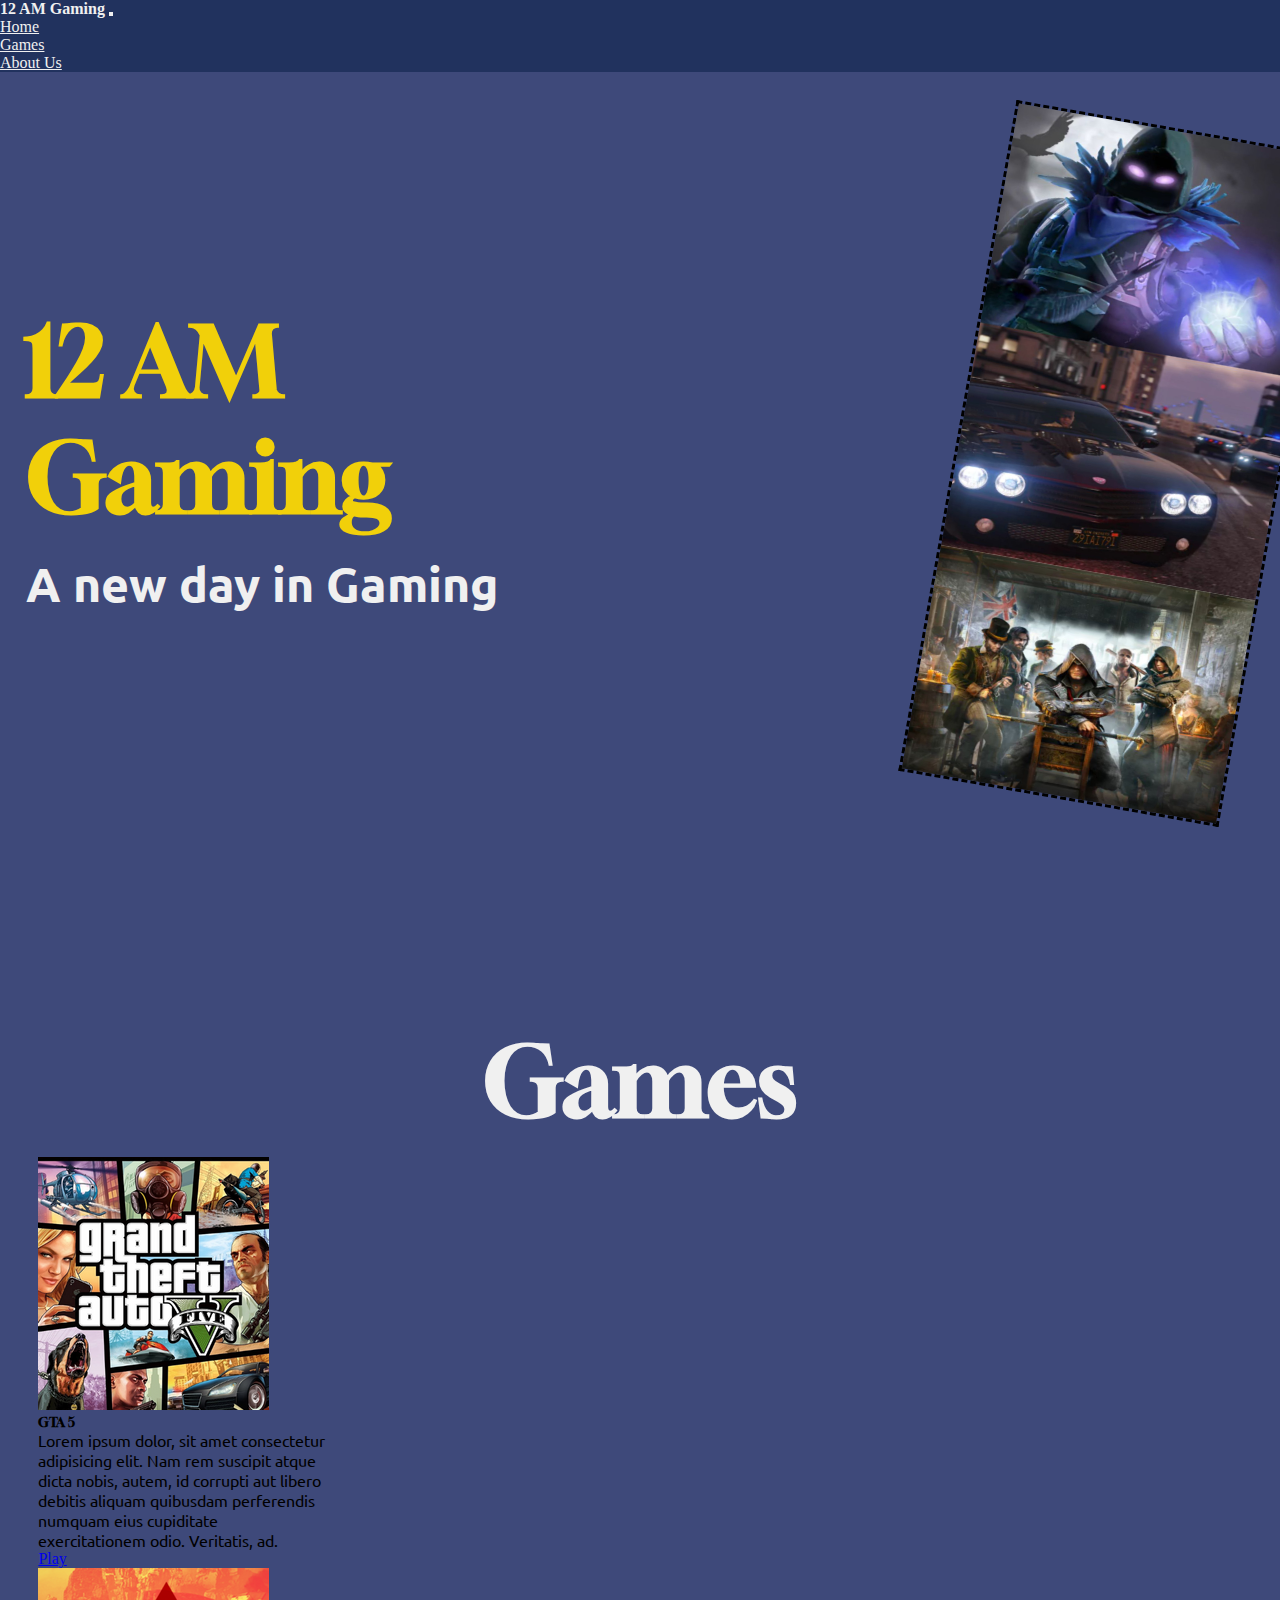
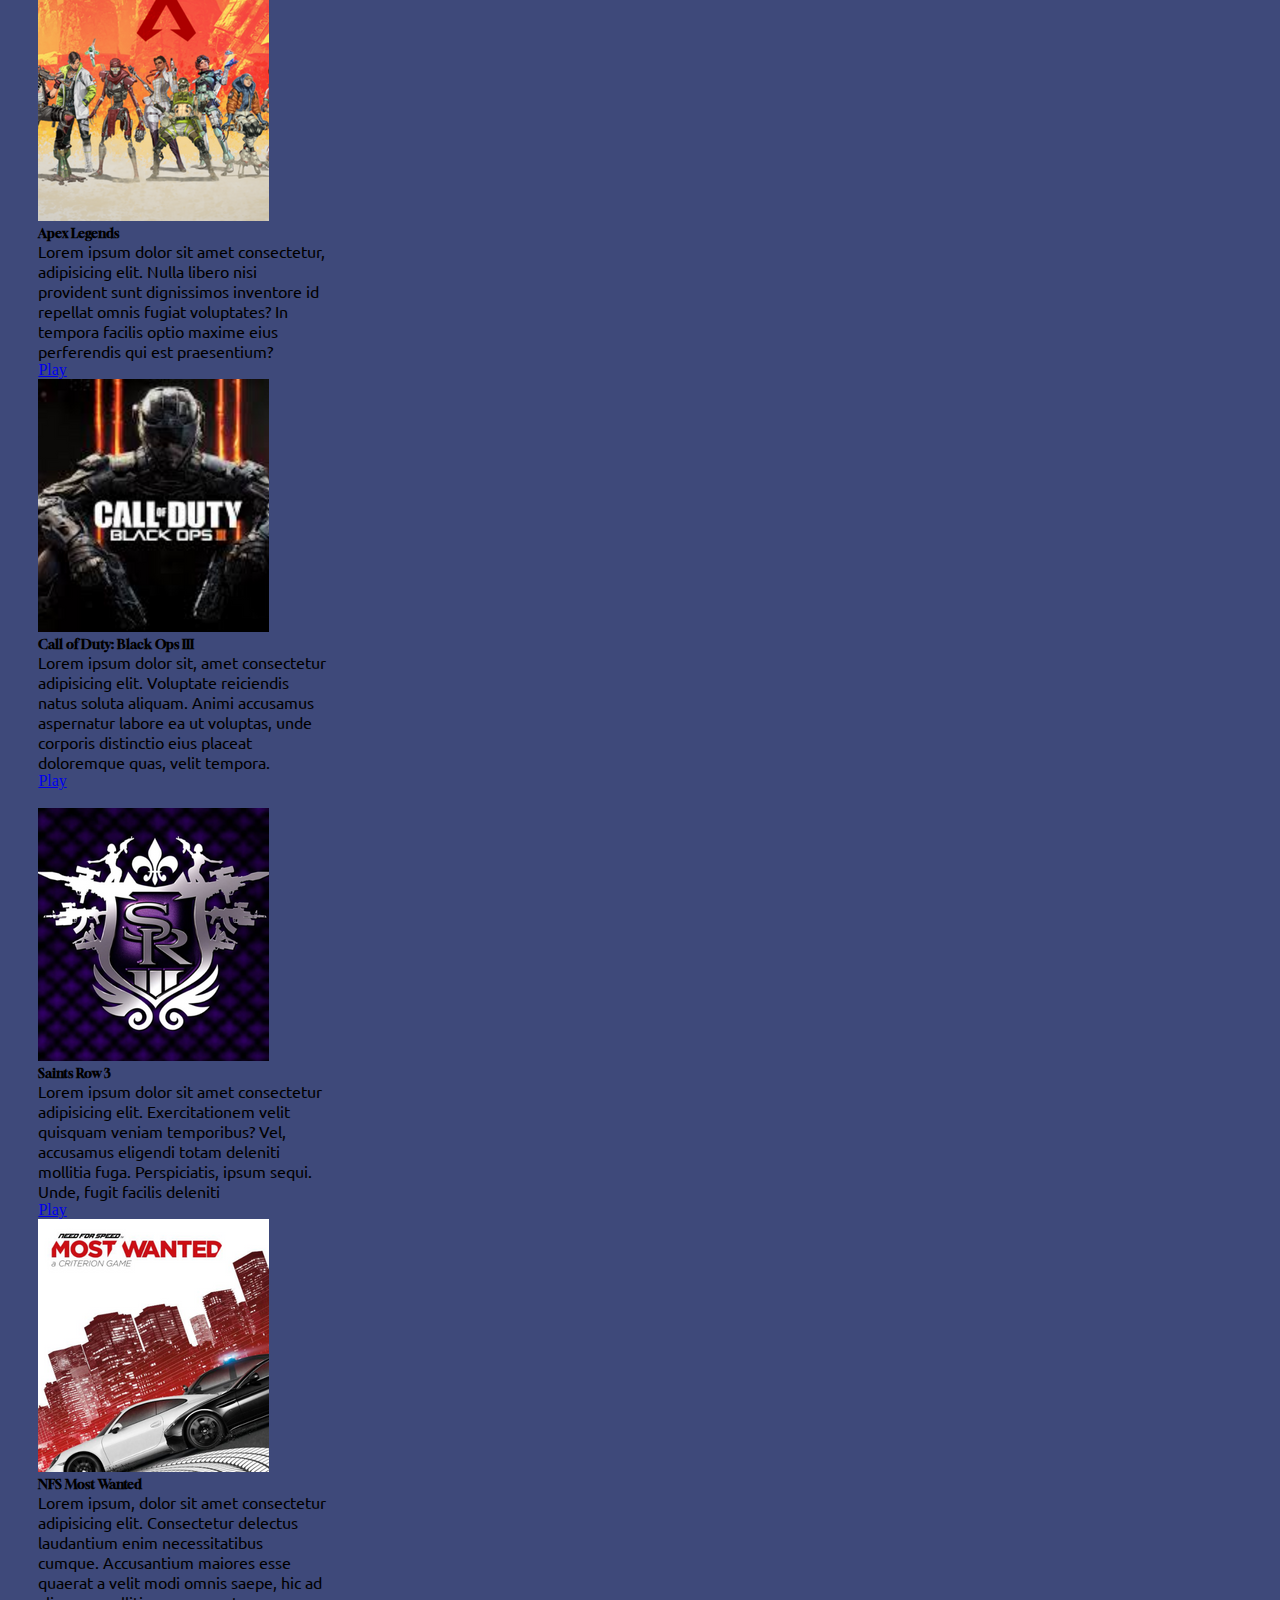
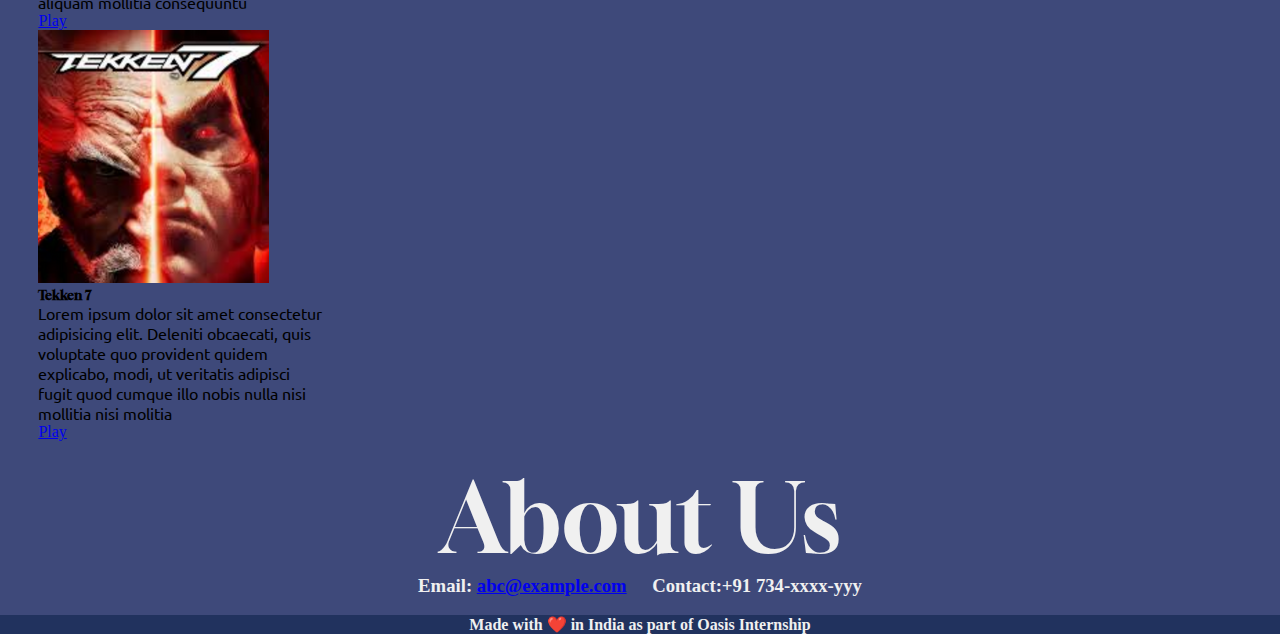
==== Task 1 Landing Page/index.html @ c0cd36e6 "Final Commit" ====
<!DOCTYPE html>
<html lang="en">

<head>
    <meta charset="UTF-8">
    <meta http-equiv="X-UA-Compatible" content="IE=edge">
    <meta name="viewport" content="width=device-width, initial-scale=1.0">
    <title>12 AM Gaming</title>
    <!-- Google fonts -->
    <link href="https://fonts.googleapis.com/css?family=Gloock:regular" rel="stylesheet" />
    <link href="https://fonts.googleapis.com/css?family=Ubuntu:300,300italic,regular,italic,500,500italic,700,700italic" rel="stylesheet" />

    <!-- Bootstrap -->
    <link href="https://cdn.jsdelivr.net/npm/bootstrap@5.3.0-alpha1/dist/css/bootstrap.min.css" rel="stylesheet"
        integrity="sha384-GLhlTQ8iRABdZLl6O3oVMWSktQOp6b7In1Zl3/Jr59b6EGGoI1aFkw7cmDA6j6gD" crossorigin="anonymous">
    <script src="https://cdn.jsdelivr.net/npm/bootstrap@5.3.0-alpha1/dist/js/bootstrap.bundle.min.js"
        integrity="sha384-w76AqPfDkMBDXo30jS1Sgez6pr3x5MlQ1ZAGC+nuZB+EYdgRZgiwxhTBTkF7CXvN"
        crossorigin="anonymous"></script>
    <script language="JavaScript" type="text/javascript" src="scripts/bootstrap.min.js"></script>
    <script src="jquery.min.js"></script>
    <script src="owlcarousel/owl.carousel.min.js"></script>

    <!-- External CSS -->
    <link rel="stylesheet" href="styles.css">
</head>

<body>
    <!-- Navbar -->
  <nav class="navbar navbar-expand-lg" id="#nav">
    <div class="container-fluid">
      <b class="navbar-brand nav-link">12 AM Gaming</b>
      <button class="navbar-toggler" type="button" data-bs-toggle="collapse" data-bs-target="#navbarNav"
        aria-controls="navbarNav" aria-expanded="false" aria-label="Toggle navigation">
        <span class="navbar-toggler-icon"></span>
      </button>
      <div class="collapse navbar-collapse" id="navbarNav">
        <ul class="navbar-nav">
          <li class="nav-item">
            <a class="nav-link" aria-current="page" href="#main">Home</a>
          </li>
          <li class="nav-item">
            <a class="nav-link" href="#game">Games</a>
          </li>
          <li class="nav-item">
            <a class="nav-link" href="#about">About Us</a>
          </li>
        </ul>
      </div>
    </div>
  </nav>

  <!-- Main Body -->
  <div id="main">
    <div id="text"><h1>12 AM Gaming</h1>
        <h2>A new day in Gaming</h2>
    </div>
    
    <img src="./assests/poster.jpg" alt="">
  </div>

  <!-- Games -->
  <div id="game">
    <div class="gameText">
        <h1>Games</h1>
    </div>
    <div class="gameCard">
        
        <div class="row">
            <!-- card1 -->
            <div class="col-xs-12 col-sm-12 col-md-4 col-lg-4 col-xl-2.4">
                <div class="card overflow-hidden"  style="width: 18rem;">
                    <img class="card-img-top" src="./assests/g1.png">
                    <div class="card-body">
                      <h5 class="card-title">GTA 5</h5>
                      <p class="card-text">Lorem ipsum dolor, sit amet consectetur adipisicing elit. Nam rem suscipit atque dicta nobis, autem, id corrupti aut libero debitis aliquam quibusdam perferendis numquam eius cupiditate exercitationem odio. Veritatis, ad.</p>
                      <a href="#" class="btn btn-success">Play</a>
                    </div>
                  </div>
            </div>

            <!-- card 2 -->
            <div class="col-xs-12 col-sm-12 col-md-4 col-lg-4 col-xl-2.4">
                <div class="card overflow-hidden"  style="width: 18rem;">
                    <img class="card-img-top" src="./assests/g2.png" >
                    <div class="card-body">
                      <h5 class="card-title">Apex Legends</h5>
                      <p class="card-text">Lorem ipsum dolor sit amet consectetur, adipisicing elit. Nulla libero nisi provident sunt dignissimos inventore id repellat omnis fugiat voluptates? In tempora facilis optio maxime eius perferendis qui est praesentium?</p>
                      <a href="#" class="btn btn-success">Play</a>
                    </div>
                  </div>
            </div>

            <!-- card 3 -->
            <div class="col-xs-12 col-sm-12 col-md-4 col-lg-4 col-xl-2.4">
                <div class="card overflow-hidden"  style="width: 18rem;">
                    <img class="card-img-top" src="./assests/g3.png">
                    <div class="card-body">
                      <h5 class="card-title">Call of Duty: Black Ops III</h5>
                      <p class="card-text">Lorem ipsum dolor sit, amet consectetur adipisicing elit. Voluptate reiciendis natus soluta aliquam. Animi accusamus aspernatur labore ea ut voluptas, unde corporis distinctio eius placeat doloremque quas, velit tempora.</p>
                      <a href="#" class="btn btn-success">Play</a>
                    </div>
                  </div>
            </div>
            </div>

            <div class="row">
                <!-- card4 -->
                <div class="col-xs-12 col-sm-12 col-md-4 col-lg-4 col-xl-2.4">
                    <div class="card overflow-hidden"  style="width: 18rem;">
                        <img class="card-img-top" src="./assests/g4.png">
                        <div class="card-body">
                          <h5 class="card-title">Saints Row 3</h5>
                          <p class="card-text">Lorem ipsum dolor sit amet consectetur adipisicing elit. Exercitationem velit quisquam veniam temporibus? Vel, accusamus eligendi totam deleniti mollitia fuga. Perspiciatis, ipsum sequi. Unde, fugit facilis deleniti</p>
                          <a href="#" class="btn btn-success">Play</a>
                        </div>
                      </div>
                </div>
    
                <!-- card 5 -->
                <div class="col-xs-12 col-sm-12 col-md-4 col-lg-4 col-xl-2.4">
                    <div class="card overflow-hidden"  style="width: 18rem;">
                        <img class="card-img-top" src="./assests/g5.png">
                        <div class="card-body">
                          <h5 class="card-title">NFS Most Wanted</h5>
                          <p class="card-text">Lorem ipsum, dolor sit amet consectetur adipisicing elit. Consectetur delectus laudantium enim necessitatibus cumque. Accusantium maiores esse quaerat a velit modi omnis saepe, hic ad aliquam mollitia consequuntu</p>
                          <a href="#" class="btn btn-success">Play</a>
                        </div>
                      </div>
                </div>
    
                <!-- card 6 -->
                <div class="col-xs-12 col-sm-12 col-md-4 col-lg-4 col-xl-2.4">
                    <div class="card overflow-hidden"  style="width: 18rem;">
                        <img class="card-img-top" src="./assests/g6.png">
                        <div class="card-body">
                          <h5 class="card-title">Tekken 7</h5>
                          <p class="card-text">Lorem ipsum dolor sit amet consectetur adipisicing elit. Deleniti obcaecati, quis voluptate quo provident quidem explicabo, modi, ut veritatis adipisci fugit quod cumque illo nobis nulla nisi mollitia nisi molitia  </p>
                          <a href="#" class="btn btn-success">Play</a>
                        </div>
                      </div>
                </div>
    </div>
  </div>

  <!-- About Us -->
  <div id="about">
    <div class="aboutText">
        About Us
    </div>
    <div class="aboutContent">
        <h3>Email: <a href = "mailto: abc@example.com">abc@example.com</a></h3>
        <h3>Contact:+91 734-xxxx-yyy</h3>
    </div>
  </div>

  <footer>
    <h4>Made with ❤️ in India as part of Oasis Internship</h4>
  </footer>
</body>

</html>
---- Task 1 Landing Page/styles.css ----
*{
    margin: 0;
    padding: 0;
}

body{
    background-color: #3e497a;
    overflow-x:hidden !important;
}
/* Nav CSS */
nav{
    background-color:#21325e ;
    width: 100vw;
}

.nav-link{
    color: #f0f0f0;
}

/* Main CSS */
#main{
    display: flex;
    flex-flow: row;
    gap:25vw;

    height: 100vh;

    margin-top: 4%;

    min-height: fit-content;

}

#main img{
    width: 25vw;
    height: 75vh;

    transform: rotate(10deg);

    border:10%,black;
    border-style:dashed;

}

#text h1{
    font-size: 6em;

    position: relative;
    top:20vh;
    left:2vw;

    color: #f1d00a;

    font-family: Gloock;

}

#text h2{
    font-size: 3em;

    position: relative;
    top:22vh;
    left:2vw;

    color: #f0f0f0;

    font-family: Ubuntu;
}

/* Games */
.gameText h1{
    display: flex;
    align-items: center;
    justify-content: center;

    color: #f0f0f0;

    font-family: Gloock;

    font-size: 6em;
}

.row{
    padding-left: 3vw;
    margin-top: 2vh;
}

.card{
    max-width: fit-content;
}

/* About Us */

.aboutText{
    display: flex;
    align-items: center;
    justify-content: center;

    color: #f0f0f0;

    font-family: Gloock;

    font-size: 6em;

    margin-top: 2vh;
}
.aboutContent{
    display: flex;
    justify-content: center;
    align-items: center;
    gap: 2vw;
}
.aboutContent h3{
    color: #f0f0f0;
}

.card h5{
    font-family: Gloock;
}

.card p{
    font-family: Ubuntu;
}

/* footer */

footer{
    display: flex;
    justify-content: center;
    justify-items: center;

    margin-top: 2vh;
    background-color: #21325e;

    color: #f0f0f0;
}

/* Media Queries */

@media only screen and (max-width: 425px){
	#main img{
        display: none;
    }
    #main h1{
        font-size: 2.5em;
    }

    #main h2{
        font-size: 1.5em;
    }

    .gameText h1{
        font-size: 2.5em;
    }

    .aboutText{
        font-size: 2.5em;
    }

    .aboutContent{
        flex-flow: column;
    }

    .card{
        max-width: fit-content;
    }
}

@media only screen and (max-width: 600px){
    #main img{
        display: none;
    }
    #main h1{
        font-size: 3.5em;
    }

    #main h2{
        font-size: 2.5em;
    }

    .gameText h1{
        font-size: 3.5em;
    }

    .aboutText{
        font-size: 2.5em;
    }

    .aboutContent{
        flex-flow: column;
    }

    .card{
        max-width: fit-content;
    }
}

@media only screen and (max-width: 1024px){
    #main{
        gap: 15%;
    }
    #main h1{
        font-size: 3.5em;
    }

    #main h2{
        font-size: 2.5em;
    }

    .gameText h1{
        font-size: 2.5em;
    }

    .aboutText{
        font-size: 2.5em;
    }

    .aboutContent{
        flex-flow: column;
    }

    .card{
        max-width: fit-content;
    }

    .row{
        padding-left: 1%;
    }
}
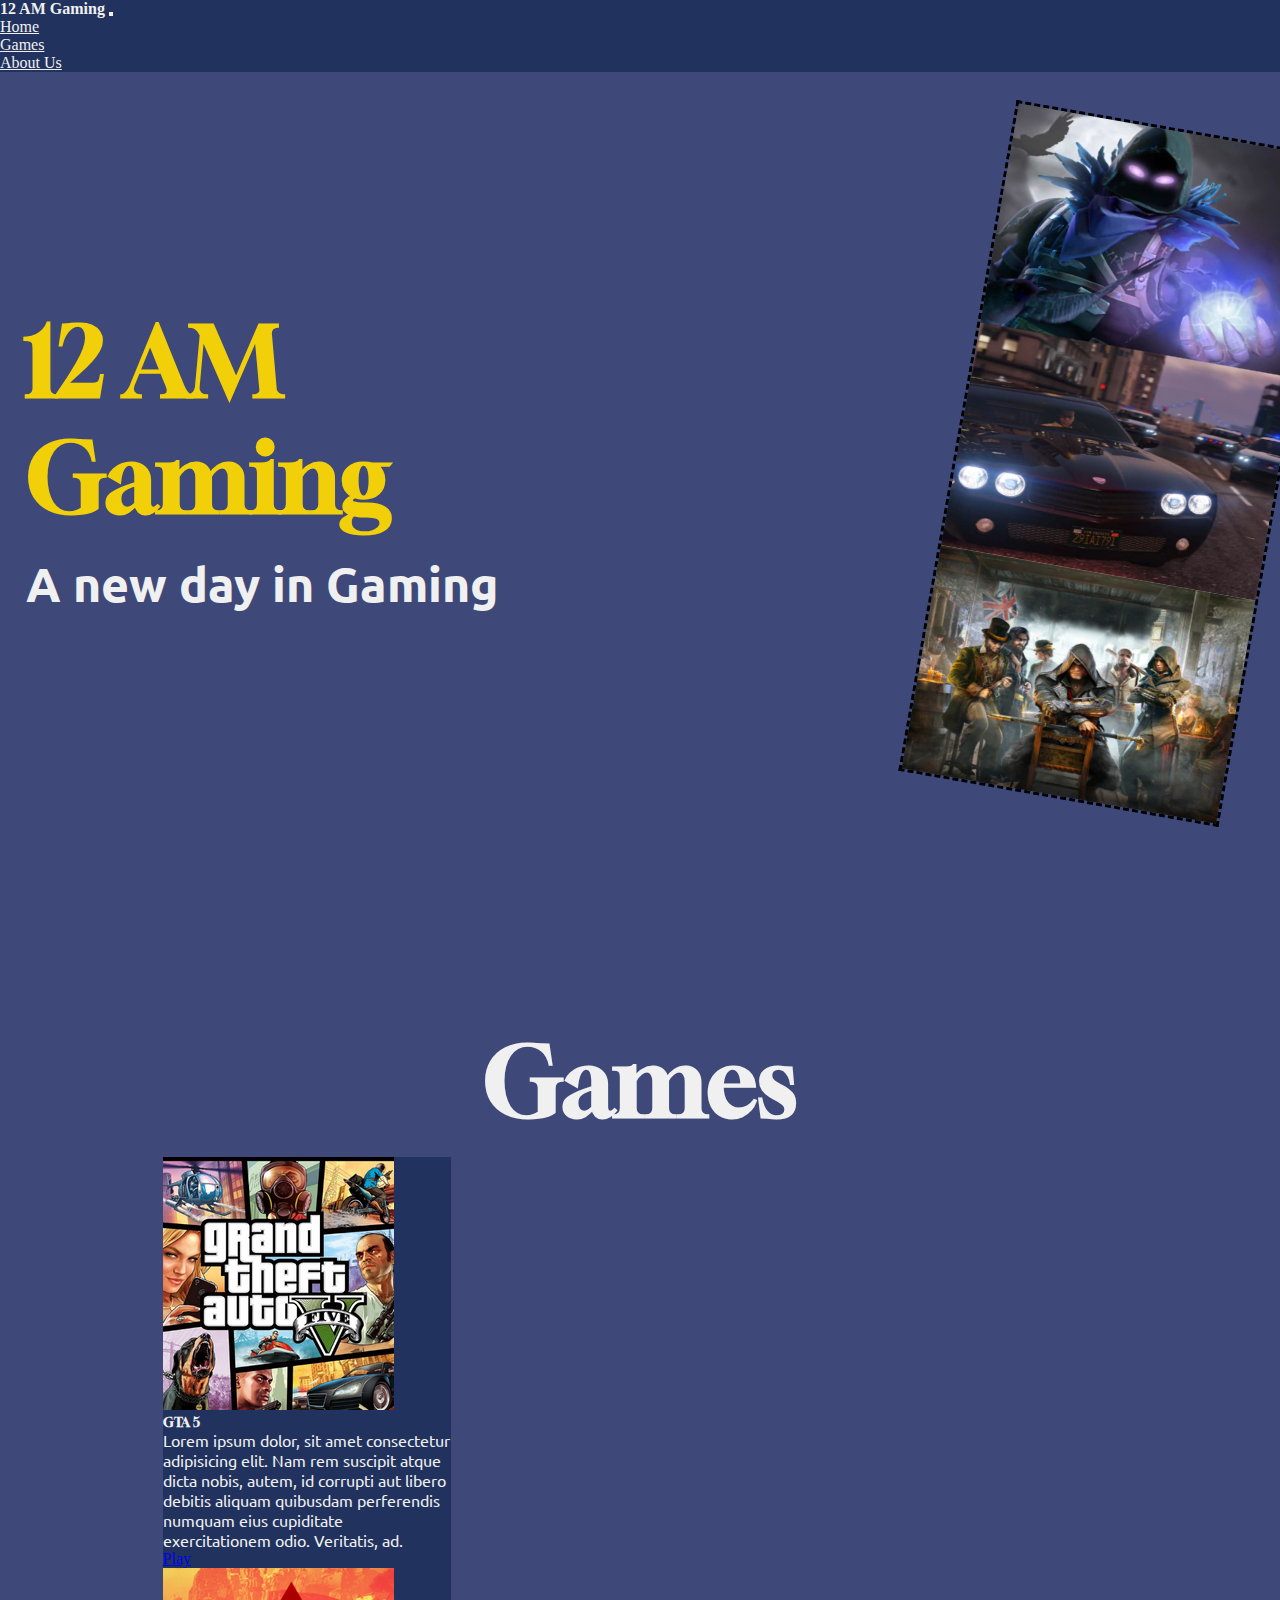
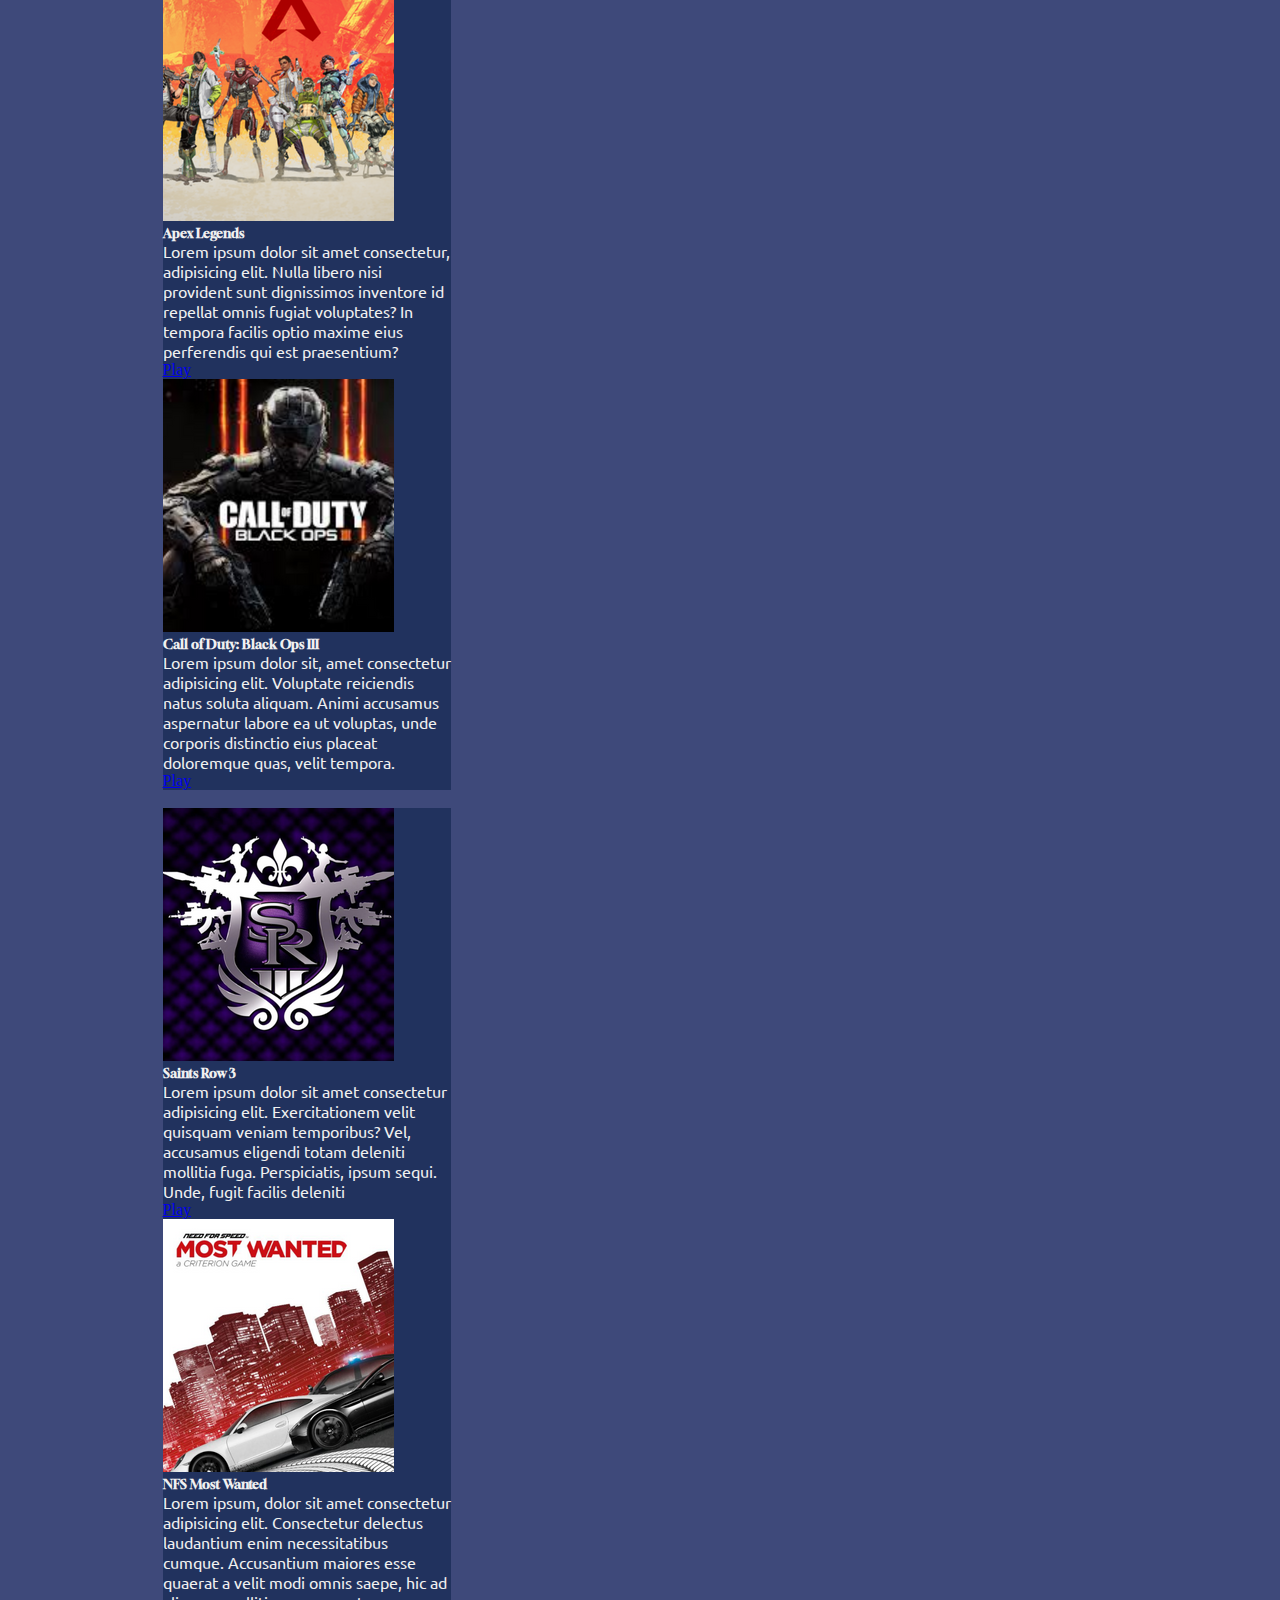
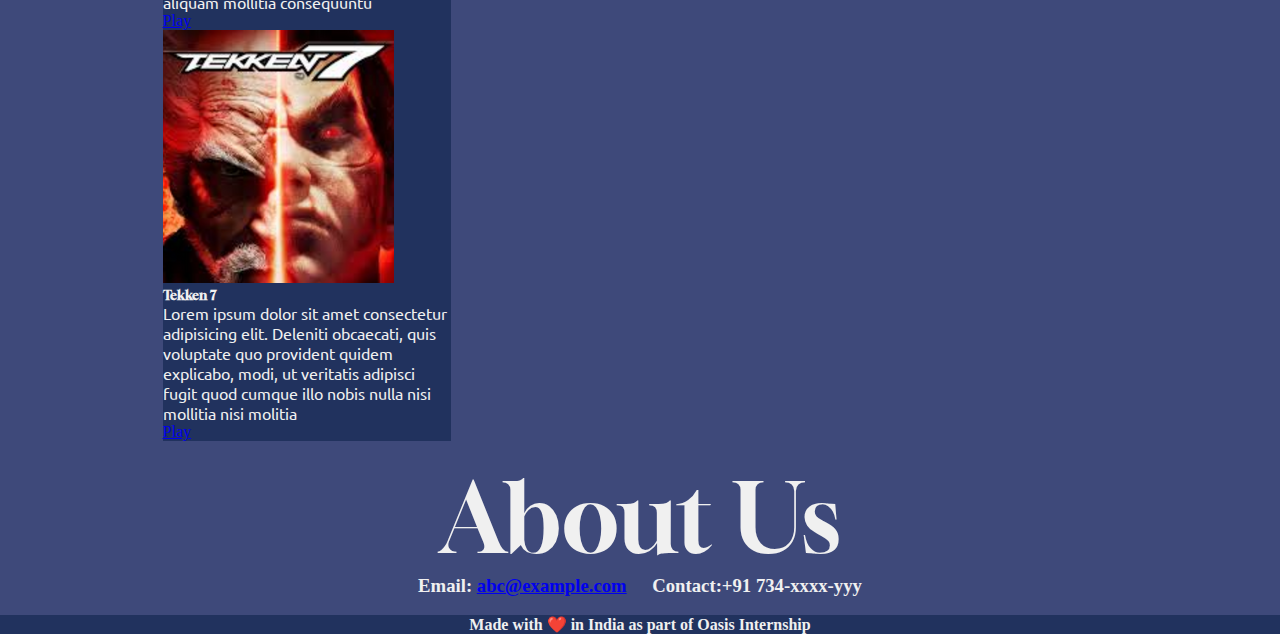
==== commit 13cf7d8b: "Minor Update" ====
--- a/Task 1 Landing Page/index.html
+++ b/Task 1 Landing Page/index.html
@@ -73,7 +73,7 @@
                     <div class="card-body">
                       <h5 class="card-title">GTA 5</h5>
                       <p class="card-text">Lorem ipsum dolor, sit amet consectetur adipisicing elit. Nam rem suscipit atque dicta nobis, autem, id corrupti aut libero debitis aliquam quibusdam perferendis numquam eius cupiditate exercitationem odio. Veritatis, ad.</p>
-                      <a href="#" class="btn btn-success">Play</a>
+                      <a href="#" class="btno btn-success">Play</a>
                     </div>
                   </div>
             </div>
--- a/Task 1 Landing Page/styles.css
+++ b/Task 1 Landing Page/styles.css
@@ -68,6 +68,12 @@
 }
 
 /* Games */
+#game{
+    display: flex;
+    justify-content: center;
+    flex-flow: column;
+}
+
 .gameText h1{
     display: flex;
     align-items: center;
@@ -83,10 +89,16 @@
 .row{
     padding-left: 3vw;
     margin-top: 2vh;
+
 }
 
 .card{
     max-width: fit-content;
+    background-color: #21325e;
+    color: #f0f0f0;
+
+    margin-left: 10%;
+    margin-right: 10%;
 }
 
 /* About Us */
